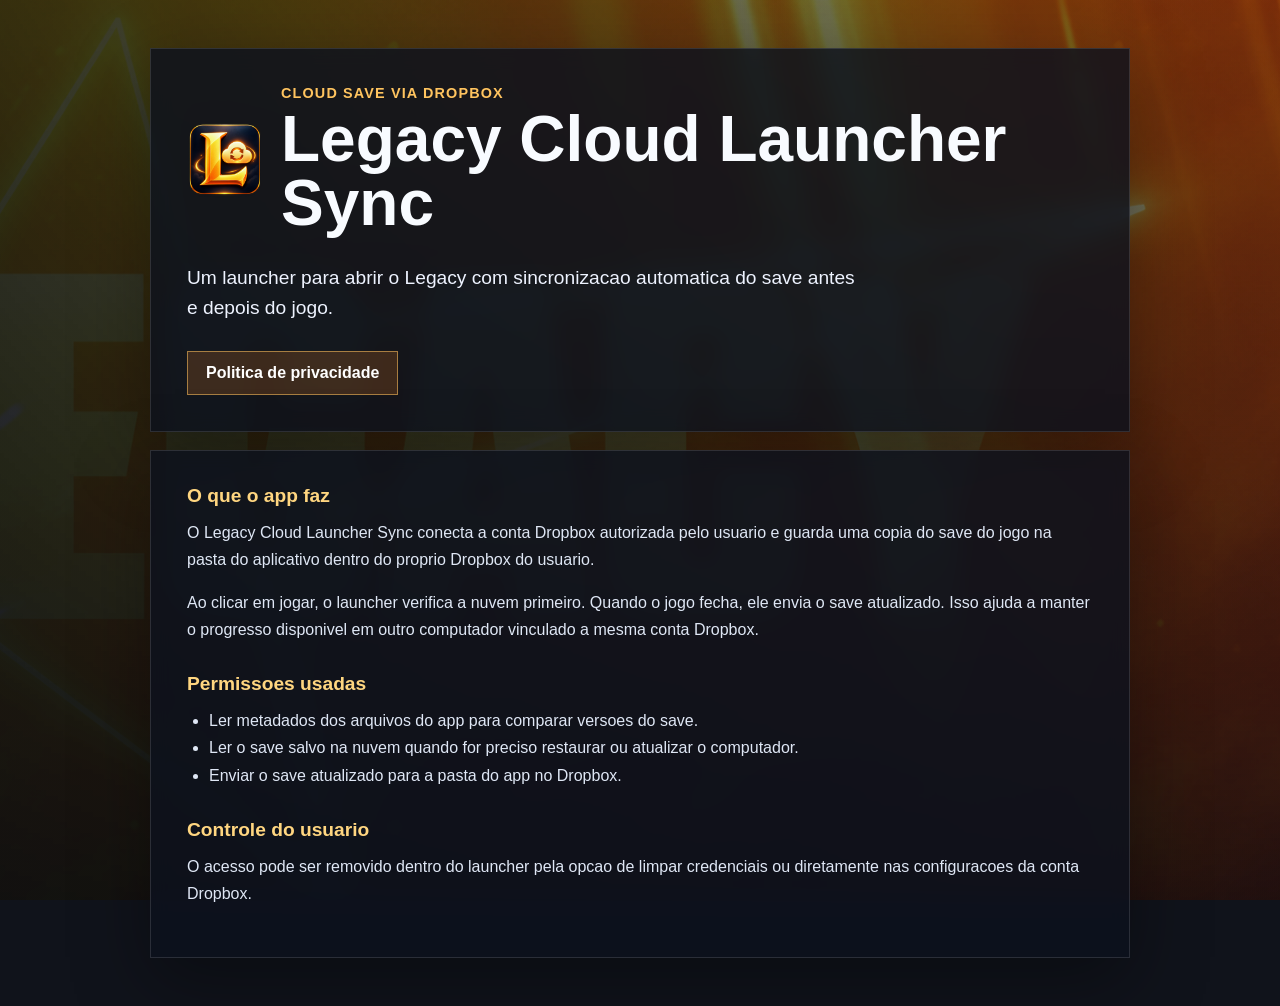
==== index.html @ a87f7a31 "Create Legacy Cloud Launcher Sync site" ====
<!doctype html>
<html lang="pt-BR">
<head>
  <meta charset="utf-8">
  <meta name="viewport" content="width=device-width, initial-scale=1">
  <title>Legacy Cloud Launcher Sync</title>
  <meta name="description" content="Launcher para Legacy com sincronizacao automatica de save na nuvem via Dropbox.">
  <link rel="icon" href="legacy-cloud-icon-64.png">
  <link rel="stylesheet" href="styles.css">
</head>
<body>
  <main class="shell">
    <section class="hero">
      <div class="brand">
        <img src="legacy-cloud-icon-256.png" alt="" class="icon">
        <div>
          <p class="eyebrow">Cloud save via Dropbox</p>
          <h1>Legacy Cloud Launcher Sync</h1>
        </div>
      </div>
      <p class="lead">
        Um launcher para abrir o Legacy com sincronizacao automatica do save antes e depois do jogo.
      </p>
      <div class="actions">
        <a href="privacy.html">Politica de privacidade</a>
      </div>
    </section>

    <section class="content">
      <h2>O que o app faz</h2>
      <p>
        O Legacy Cloud Launcher Sync conecta a conta Dropbox autorizada pelo usuario e guarda uma copia do save do jogo
        na pasta do aplicativo dentro do proprio Dropbox do usuario.
      </p>
      <p>
        Ao clicar em jogar, o launcher verifica a nuvem primeiro. Quando o jogo fecha, ele envia o save atualizado.
        Isso ajuda a manter o progresso disponivel em outro computador vinculado a mesma conta Dropbox.
      </p>

      <h2>Permissoes usadas</h2>
      <ul>
        <li>Ler metadados dos arquivos do app para comparar versoes do save.</li>
        <li>Ler o save salvo na nuvem quando for preciso restaurar ou atualizar o computador.</li>
        <li>Enviar o save atualizado para a pasta do app no Dropbox.</li>
      </ul>

      <h2>Controle do usuario</h2>
      <p>
        O acesso pode ser removido dentro do launcher pela opcao de limpar credenciais ou diretamente nas configuracoes
        da conta Dropbox.
      </p>
    </section>
  </main>
</body>
</html>
---- styles.css ----
* {
  box-sizing: border-box;
}

body {
  margin: 0;
  min-height: 100vh;
  color: #f8fbff;
  background: #10131b url("legacy-background.png") center / cover fixed;
  font-family: "Segoe UI", Arial, sans-serif;
}

body::before {
  position: fixed;
  inset: 0;
  z-index: -1;
  content: "";
  background:
    linear-gradient(90deg, rgba(8, 10, 16, 0.78), rgba(8, 10, 16, 0.36)),
    linear-gradient(180deg, rgba(8, 10, 16, 0.16), rgba(8, 10, 16, 0.82));
}

.shell {
  width: min(980px, calc(100% - 32px));
  margin: 0 auto;
  padding: 48px 0;
}

.hero,
.content {
  border: 1px solid rgba(255, 255, 255, 0.12);
  background: rgba(13, 18, 30, 0.82);
  box-shadow: 0 24px 70px rgba(0, 0, 0, 0.35);
  backdrop-filter: blur(10px);
}

.hero {
  padding: 36px;
}

.hero.compact {
  padding-bottom: 28px;
}

.brand {
  display: flex;
  align-items: center;
  gap: 18px;
}

.icon {
  width: 76px;
  height: 76px;
  border-radius: 18px;
}

.eyebrow {
  margin: 0 0 6px;
  color: #ffc45f;
  font-size: 0.9rem;
  font-weight: 700;
  letter-spacing: 0.08em;
  text-transform: uppercase;
}

h1,
h2,
p {
  margin-top: 0;
}

h1 {
  margin-bottom: 0;
  font-size: clamp(2rem, 5vw, 4rem);
  line-height: 1;
}

h2 {
  margin-bottom: 12px;
  color: #ffd680;
  font-size: 1.2rem;
}

.lead {
  max-width: 680px;
  margin: 28px 0 0;
  color: #eef3ff;
  font-size: 1.2rem;
  line-height: 1.55;
}

.actions {
  margin-top: 28px;
}

a {
  color: #fff;
  text-decoration-color: rgba(255, 196, 95, 0.85);
  text-underline-offset: 4px;
}

.actions a {
  display: inline-flex;
  align-items: center;
  min-height: 44px;
  padding: 0 18px;
  border: 1px solid rgba(255, 196, 95, 0.55);
  background: rgba(255, 137, 34, 0.18);
  color: #fff;
  font-weight: 700;
  text-decoration: none;
}

.content {
  margin-top: 18px;
  padding: 34px 36px;
}

.content p,
.content li {
  color: #dfe7f5;
  font-size: 1rem;
  line-height: 1.7;
}

.content ul {
  margin: 0 0 28px;
  padding-left: 22px;
}

.content h2:not(:first-child) {
  margin-top: 30px;
}

.back-link {
  margin-top: 32px;
}

@media (max-width: 640px) {
  .shell {
    width: min(100% - 20px, 980px);
    padding: 20px 0;
  }

  .hero,
  .content {
    padding: 24px;
  }

  .brand {
    align-items: flex-start;
    flex-direction: column;
  }
}
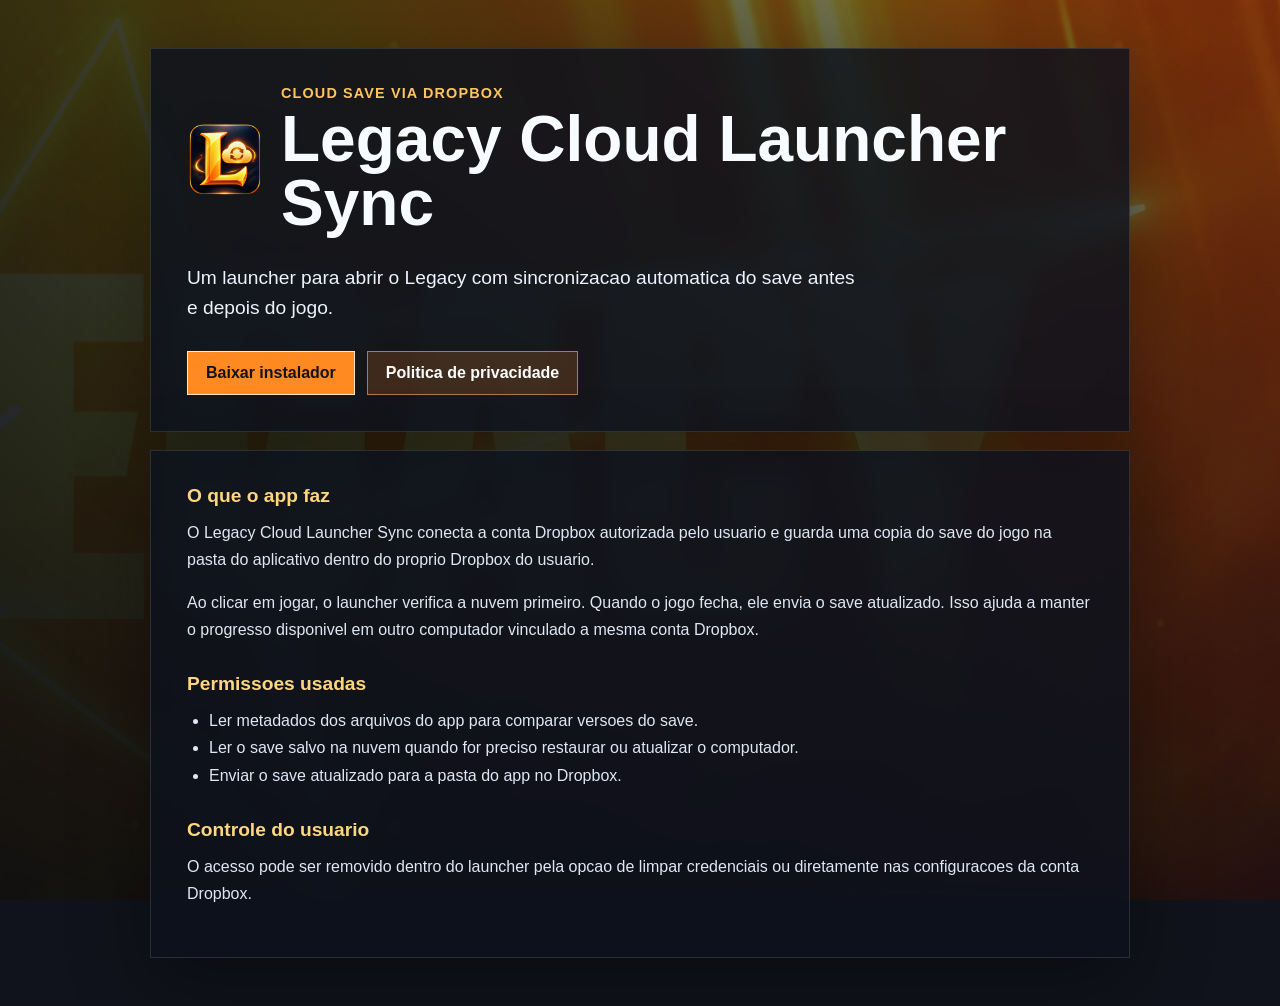
==== commit 14923c39: "Add download button to app site" ====
--- a/index.html
+++ b/index.html
@@ -22,6 +22,7 @@
         Um launcher para abrir o Legacy com sincronizacao automatica do save antes e depois do jogo.
       </p>
       <div class="actions">
+        <a class="primary" href="https://github.com/MIUPI4/legacy-cloud-launcher-sync/releases/latest">Baixar instalador</a>
         <a href="privacy.html">Politica de privacidade</a>
       </div>
     </section>
--- a/styles.css
+++ b/styles.css
@@ -90,6 +90,9 @@
 }
 
 .actions {
+  display: flex;
+  flex-wrap: wrap;
+  gap: 12px;
   margin-top: 28px;
 }
 
@@ -109,6 +112,12 @@
   color: #fff;
   font-weight: 700;
   text-decoration: none;
+}
+
+.actions a.primary {
+  border-color: rgba(255, 255, 255, 0.78);
+  background: #ff8a22;
+  color: #10131b;
 }
 
 .content {
